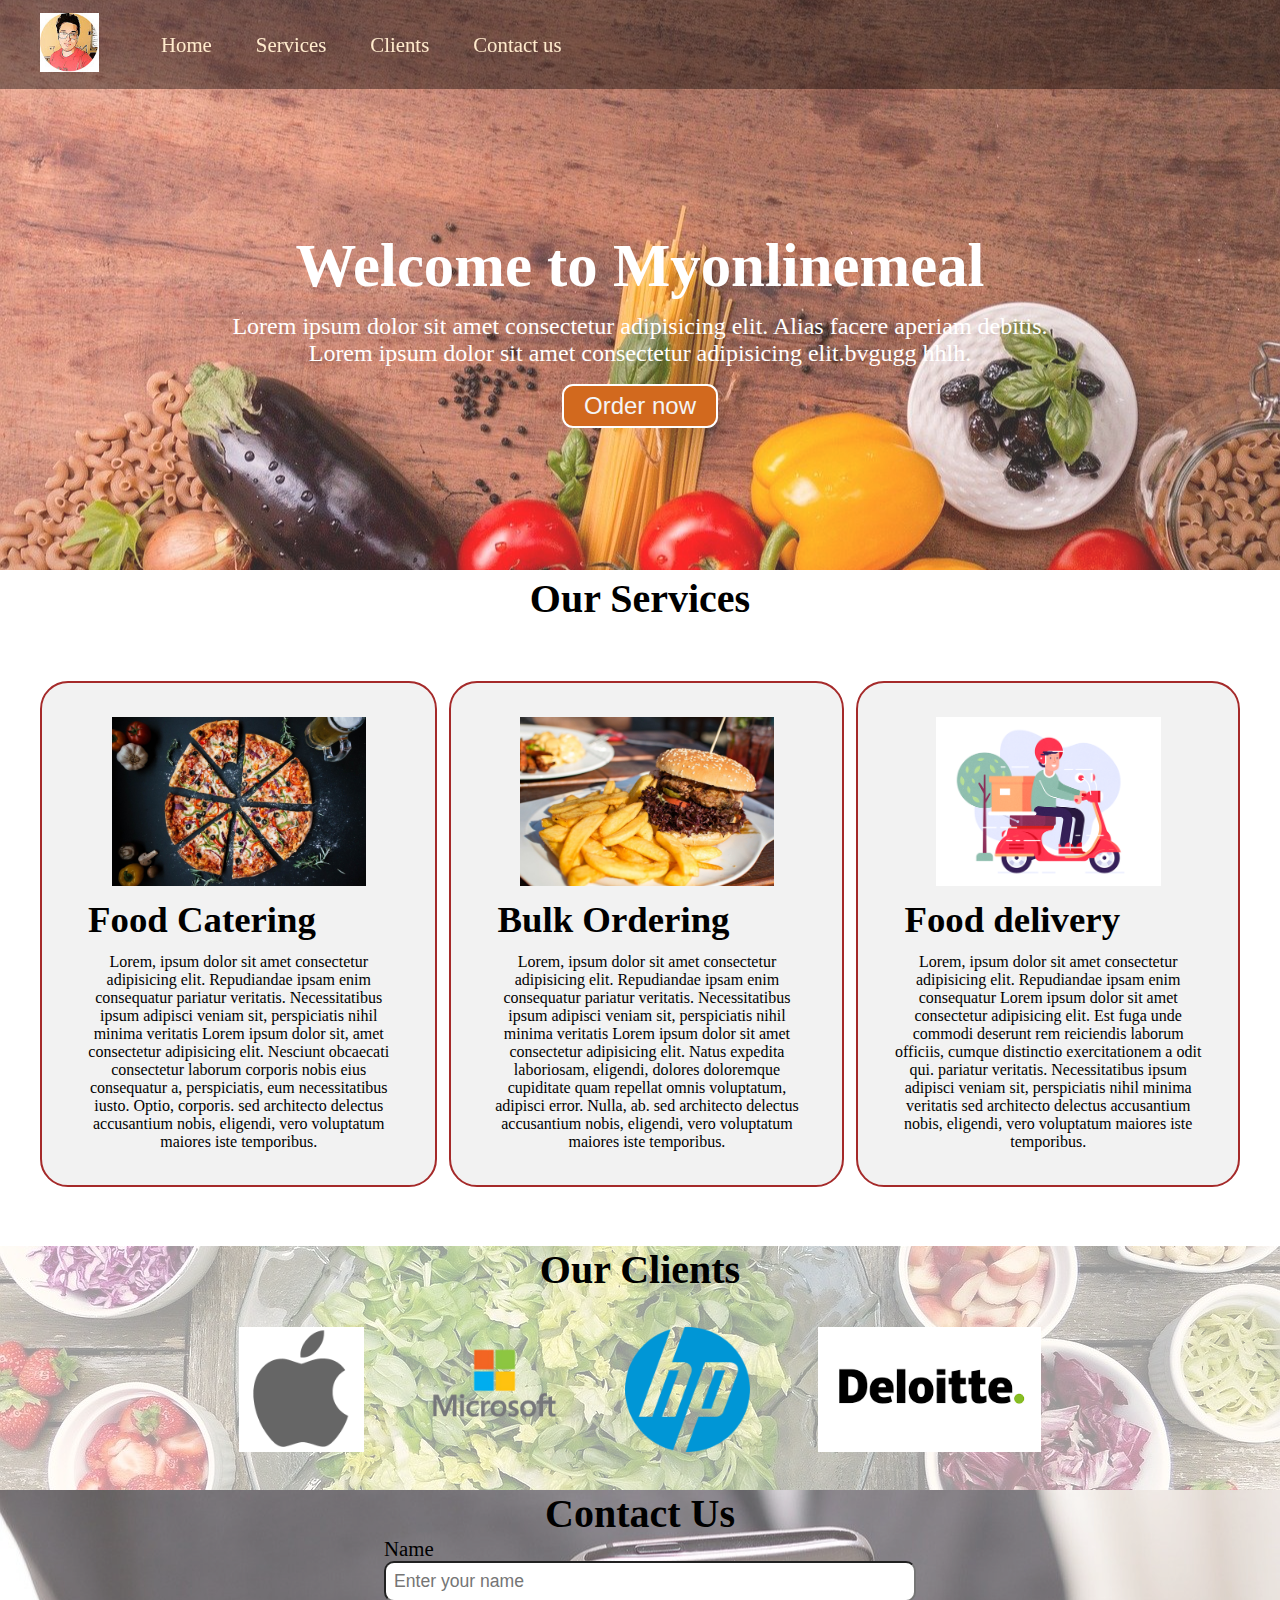
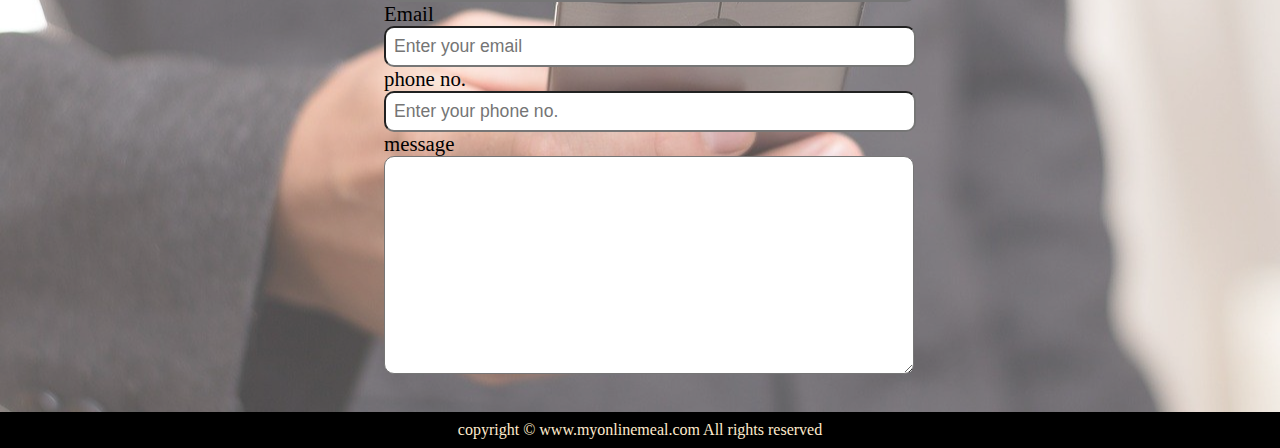
==== project 2/index.html @ e828eda3 "--first few projects--" ====
<!DOCTYPE html>
<html lang="en">

<head>
    <meta charset="UTF-8">
    <meta http-equiv="X-UA-Compatible" content="IE=edge">
    <meta name="viewport" content="width=device-width, initial-scale=1.0">
    <link rel="stylesheet" href="css/style.css">
    <link rel="stylesheet" media="screen and (max-width: 1170px)" href="css/phone.css">
    <title>Best Online Food Delivey Service in India | onlinemeals.com</title>
</head>

<body>
    <nav id="navbar">
        <div id="logo">
            <img src="cwg.jpg" alt="logo">
        </div>

        <ul>
            <li class="item"><a href="#home">Home</a></li>
            <li class="item"><a href="#serv">Services</a></li>
            <li class="item"><a href="#csec">Clients</a></li>
            <li class="item"><a href="#conbox">Contact us</a></li>
        </ul>
    </nav>

    <section id="home">
        <h1 class="hp">Welcome to Myonlinemeal</h1>
        <p>Lorem ipsum dolor sit amet consectetur adipisicing elit. Alias facere aperiam debitis.</p>
        <p>Lorem ipsum dolor sit amet consectetur adipisicing elit.bvgugg hhlh.</p>
        <button class="btn">Order now</button>
    </section>

    <section class="services">
        <h1 class="hpc">Our Services</h1>
        <div id="serv">
            <div class="box">
                <img src="img1.jpg" alt="">
                <h2 class="hsec">Food Catering</h2>
                <p class="tc">Lorem, ipsum dolor sit amet consectetur adipisicing elit. Repudiandae ipsam enim
                    consequatur pariatur veritatis. Necessitatibus ipsum adipisci veniam sit, perspiciatis nihil minima
                    veritatis Lorem ipsum dolor sit, amet consectetur adipisicing elit. Nesciunt obcaecati consectetur
                    laborum corporis nobis eius consequatur a, perspiciatis, eum necessitatibus iusto. Optio, corporis.
                    sed architecto delectus accusantium nobis, eligendi, vero voluptatum maiores iste
                    temporibus.</p>
            </div>
            <div class="box">
                <img src="img.jpg" alt="">
                <h2 class="hsec">Bulk Ordering</h2>
                <p class="tc">Lorem, ipsum dolor sit amet consectetur adipisicing elit. Repudiandae ipsam enim
                    consequatur pariatur veritatis. Necessitatibus ipsum adipisci veniam sit, perspiciatis nihil minima
                    veritatis Lorem ipsum dolor sit amet consectetur adipisicing elit. Natus expedita laboriosam,
                    eligendi, dolores doloremque cupiditate quam repellat omnis voluptatum, adipisci error. Nulla, ab.
                    sed architecto delectus accusantium nobis, eligendi, vero voluptatum maiores iste
                    temporibus.</p>
            </div>
            <div class="box">
                <img src="img3.png" alt="">
                <h2 class="hsec">Food delivery</h2>
                <p class="tc">Lorem, ipsum dolor sit amet consectetur adipisicing elit. Repudiandae ipsam enim
                    consequatur Lorem ipsum dolor sit amet consectetur adipisicing elit. Est fuga unde commodi deserunt
                    rem reiciendis laborum officiis, cumque distinctio exercitationem a odit qui. pariatur veritatis.
                    Necessitatibus ipsum adipisci veniam sit, perspiciatis nihil minima
                    veritatis sed architecto delectus accusantium nobis, eligendi, vero voluptatum maiores iste
                    temporibus.</p>
            </div>
        </div>
    </section>
    <section id="csec">
        <h1 class="hprc">Our Clients</h1>
        <div id="clients">
            <div class="citem">
                <img src="logo2.png" alt="">
            </div>
            <div class="citem">
                <img src="logo3.png" alt="">
            </div>
            <div class="citem">
                <img src="logo1.png" alt="">
            </div>
            <div class="citem">
                <img src="logo4.png" alt="">
            </div>
        </div>
    </section>
    <section id="contact">
        <h1 class="hprc">Contact Us</h1>
        <div id="conbox">
            <form action="">
                <div class="formg">
                    <label for="name">Name</label>
                    <input type="text" name="name" id="name" placeholder="Enter your name">
                </div>
                <div class="formg">
                    <label for="email">Email</label>
                    <input type="email" name="name" id="email" placeholder="Enter your email">
                </div>
                <div class="formg">
                    <label for="phone">phone no.</label>
                    <input type="phone" name="name" id="phone" placeholder="Enter your phone no.">
                </div>
                <div class="formg">
                    <label for="message">message</label>
                    <textarea name="message" id="message" cols="30" rows="10"></textarea>
                </div>
            </form>
        </div>
    </section>

    <footer>
        <div class="center">
            copyright &copy; www.myonlinemeal.com All rights reserved
        </div>
    </footer>
</body>

</html>
---- project 2/css/style.css ----
/* css reset */
*{
    margin: 0px;
    padding: 0px;
}
html{
    scroll-behavior: smooth;
}

/* css varaibles */
:root{
    --navbar-height: 56px
}
/* navigation bar  */
#navbar{
    display: flex;
    align-items: center;
    position:sticky ;
    top: 0px;
    z-index: 2;
}
/* logo and image list styling */
#logo{
    margin: 10px 34px;
}
#logo img{
    margin: 3px 6px;
    height: 59px;
}
#navbar ul{
    display: flex;
}
#navbar::before{
    content: "";

    background-color: black;
    position: absolute;
    height: 100%;
    width: 100%;
    top: 0px;
    left: 0px;
    z-index: -1;
    opacity: 0.4;
}
#navbar ul li{
    /* color: aliceblue; */
    list-style: none;
    font-size: 1.3rem;
}
#navbar ul li a{
    color: blanchedalmond;
    display: block;
    padding: 3px 22px;
    border-radius: 20px;
    text-decoration: none;
}
#navbar ul li a:hover{
    color: black;
    background-color: white;
}
/* home section */
#home{
    display: flex;
    flex-direction: column;
    padding: 3px 200px;
    height: 480px;
    justify-content: center;
    align-items: center;
}
#home::before{
    content: "";

    background: url('../first.jpg') no-repeat center center/cover;
    position: absolute;
    height: 570px;
    width: 100%;
    top: 0px;
    left: 0px;
    z-index: -1;
    opacity: 0.85;
}
#home h1{
    color: white;
    text-align: center;
}
#home p{
    color: white;
    text-align: center;
    font-size: 1.5rem;
}
#serv{
    margin: 34px;
    display: flex;
}
#serv .box{
    border: 2px solid brown;
    padding: 34px;
    margin: 25px 6px;
    border-radius: 28px;
    background: #f2f2f2;
}
#serv .box img{
    height: 169px;
    margin: auto;
    display: block;
}
#serv .box p{
    text-align: center;
}

/* clients section  */
h1.hprc{
    text-align: center;
    font-size: 2.5rem;
}
#csec{
    position: relative;
}
#csec::before{
    content: "";
    position: absolute;
    background: url('../salad.jpg') no-repeat center center/cover;
    width: 100%;
    height: 100%;
    z-index: -1;
    opacity: 0.4;
}
#clients{
    display: flex;
    justify-content: center;
    align-items: center;
}
#clients img{
    height: 125px;
}
.citem{
    padding: 34px;
}

/* contact section */
#contact{
    position: relative;
}
#contact::before{
    content: "";
    position: absolute;
    width: 100%;
    height: 100%;
    z-index: -1;
    opacity: 0.7;
    background: url('../contact.jpg') no-repeat center center/cover;
}
#conbox{
    display: flex;
    justify-content: center;
    align-items: center;
    padding-bottom: 34px;
}
#conbox form{
    width: 40%;
}
#conbox label{
    font-size: 1.3rem;
}
#conbox input, #conbox textarea{
    width: 100%;
    padding: 0.5rem;
    border-radius: 10px;
    font-size: 1.1rem;
}
footer{
    background: black;
    color: blanchedalmond;
    padding: 9px 20px;
}
/* utility classes */
.hp{
    font-size: 3.8rem;
    padding: 12px;
}
.hsec{
    font-size: 2.3rem;
    padding: 12px;
}
.btn{
    padding: 6px 20px;
    border: 2px solid white;
    background-color: chocolate;
    color: whitesmoke;
    margin: 17px;
    font-size: 1.5rem;
    border-radius: 11px;
    cursor: pointer;
}
.center{
    text-align: center;
}
h1.hpc{
    text-align: center;
    font-size: 2.5rem;
}
---- project 2/css/phone.css ----
#navbar{
    flex-direction: column;
}
#navbar ul li a{
    font-size: 1rem;
    padding: 0px 7px;
}
#home{
height: 370px;
padding: 3px 68px;

}
#home::before{
    height: 480px;
}
#home p{
    font-size: 13px;
}

#serv{
    flex-direction: column;
}
#serv .box{
    padding: 14px;
    margin: 2px 0px;
    margin-bottom: 20px;
}

#clients{
    flex-wrap: wrap;
}
#clients img{
    width: 66px;
    padding: 0px 56px;
    height: auto;
}
#conbox form{
    width: 80%;
}
.hp{
    font-size: 26px;
}
.btn{
    font-size: 13px;
    padding: 4px 8px;
}
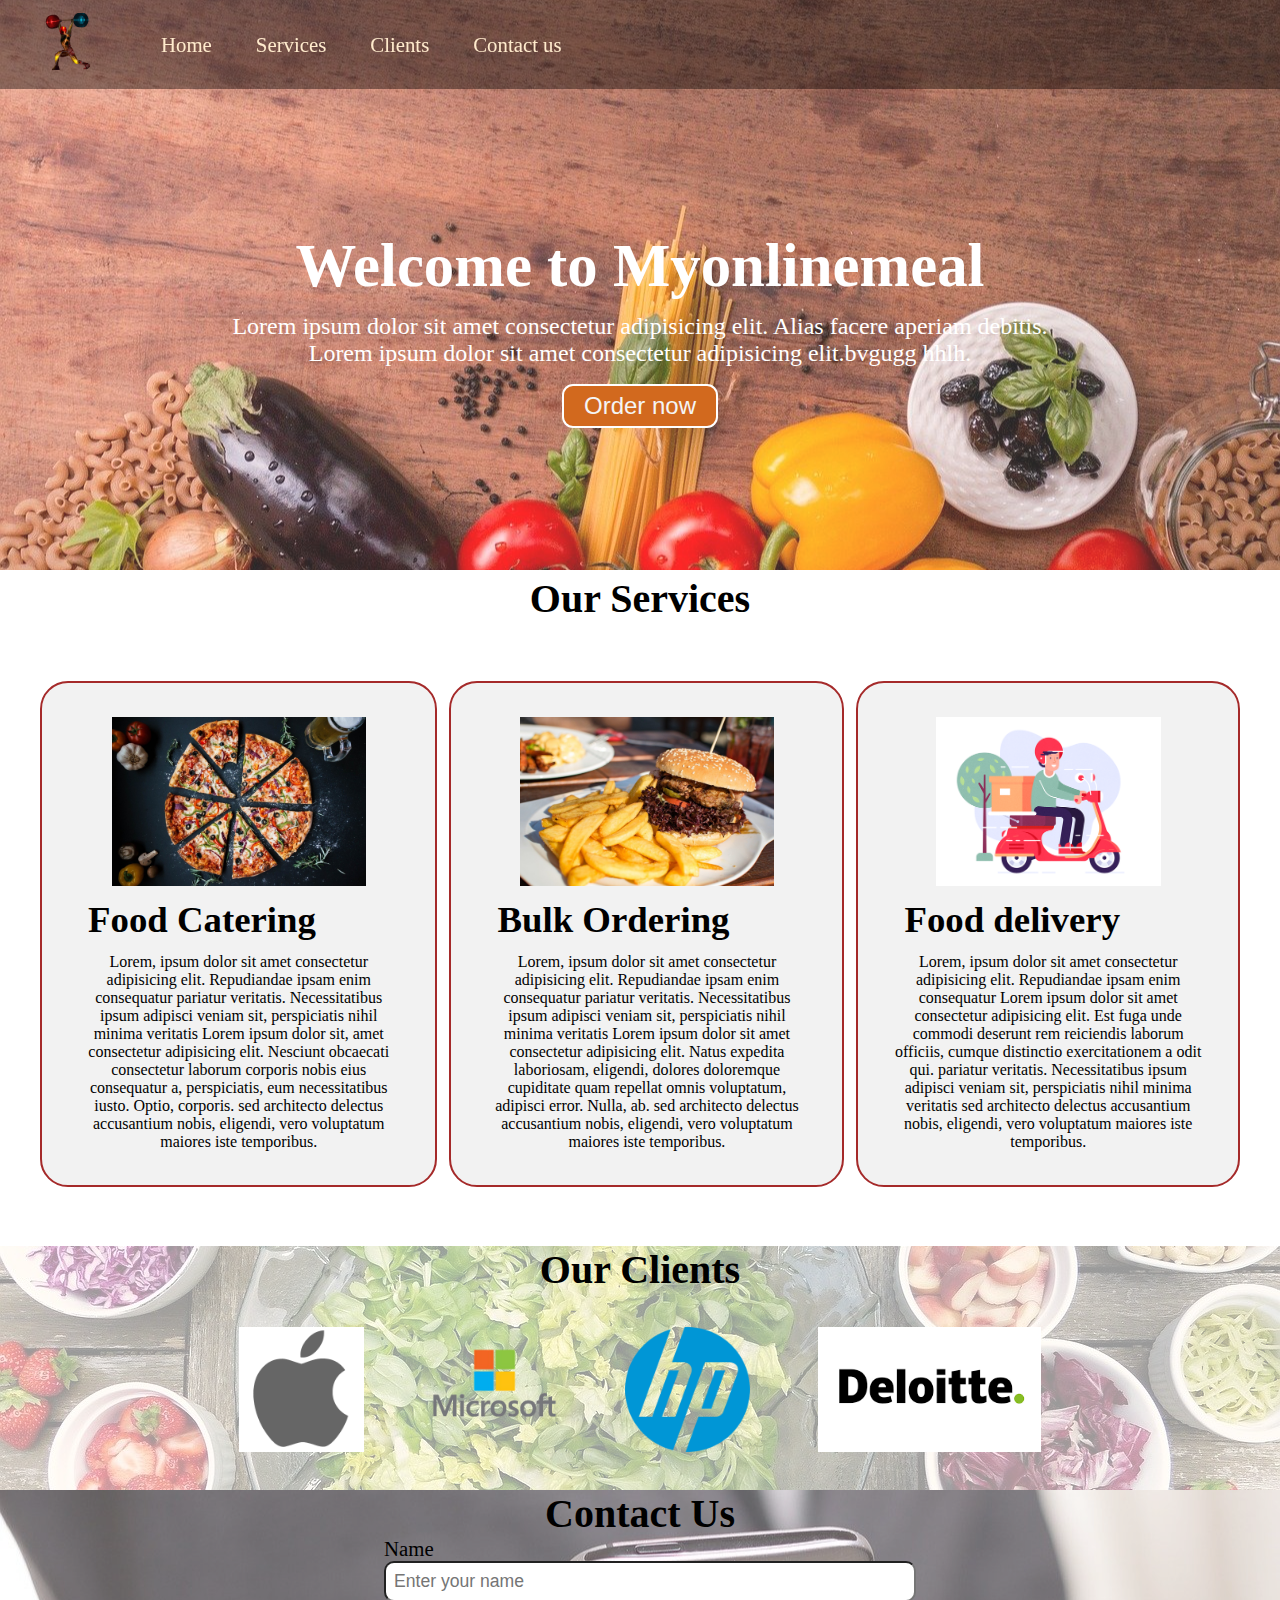
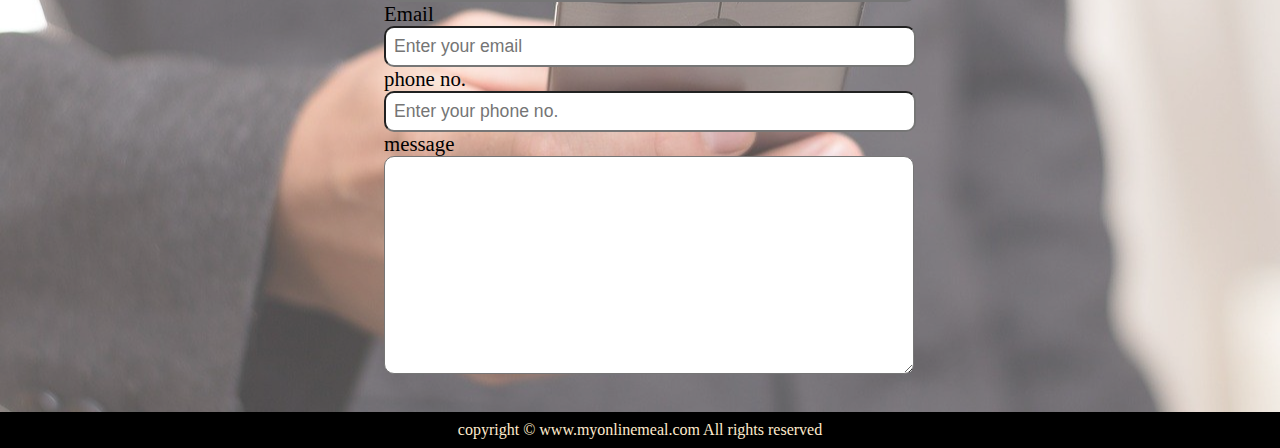
==== commit 9b1286da: "--add:changes--" ====
--- a/project 2/index.html
+++ b/project 2/index.html
@@ -13,7 +13,7 @@
 <body>
     <nav id="navbar">
         <div id="logo">
-            <img src="cwg.jpg" alt="logo">
+            <img src="cwh.png" alt="logo">
         </div>
 
         <ul>
